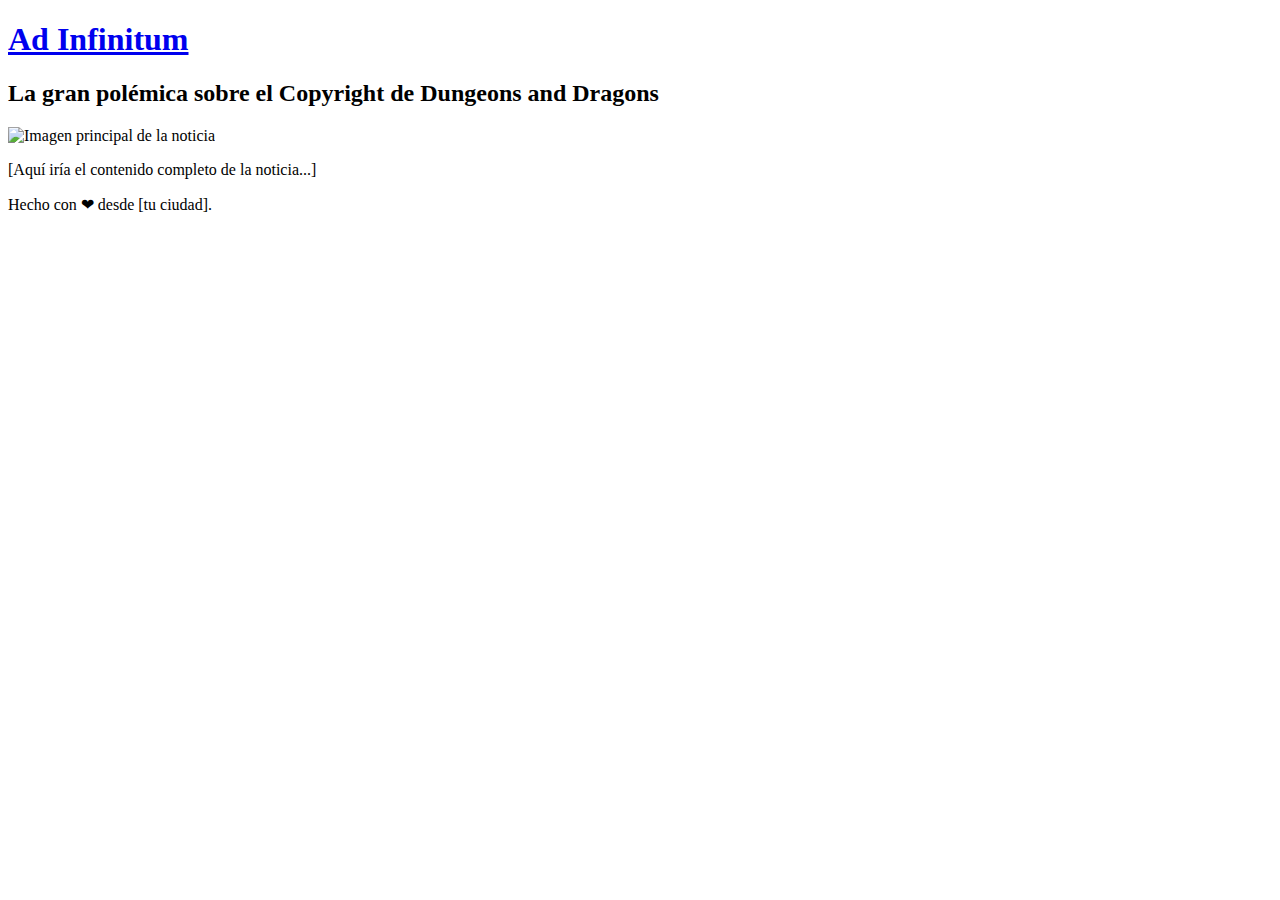
==== articuloejemplo.html @ 0f6d4ceb "Basics" ====
<!DOCTYPE html>
<html lang="es">
<head>
    <meta charset="UTF-8">
    <meta name="viewport" content="width=device-width, initial-scale=1.0">
    <title>La gran polémica sobre el Copyright de Dungeons and Dragons - Ad Infinitum</title>
    <link rel="stylesheet" href="styles.css">
</head>
<body>
    <header>
        <h1><a href="index.html">Ad Infinitum</a></h1>
    </header>
    
    <main>
        <article>
            <h2>La gran polémica sobre el Copyright de Dungeons and Dragons</h2>
            <img src="img/noticia1_large.jpg" alt="Imagen principal de la noticia">
            <p>
                [Aquí iría el contenido completo de la noticia...]
            </p>
        </article>
    </main>

    <footer>
        <p>Hecho con ❤ desde [tu ciudad].</p>
    </footer>
</body>
</html>
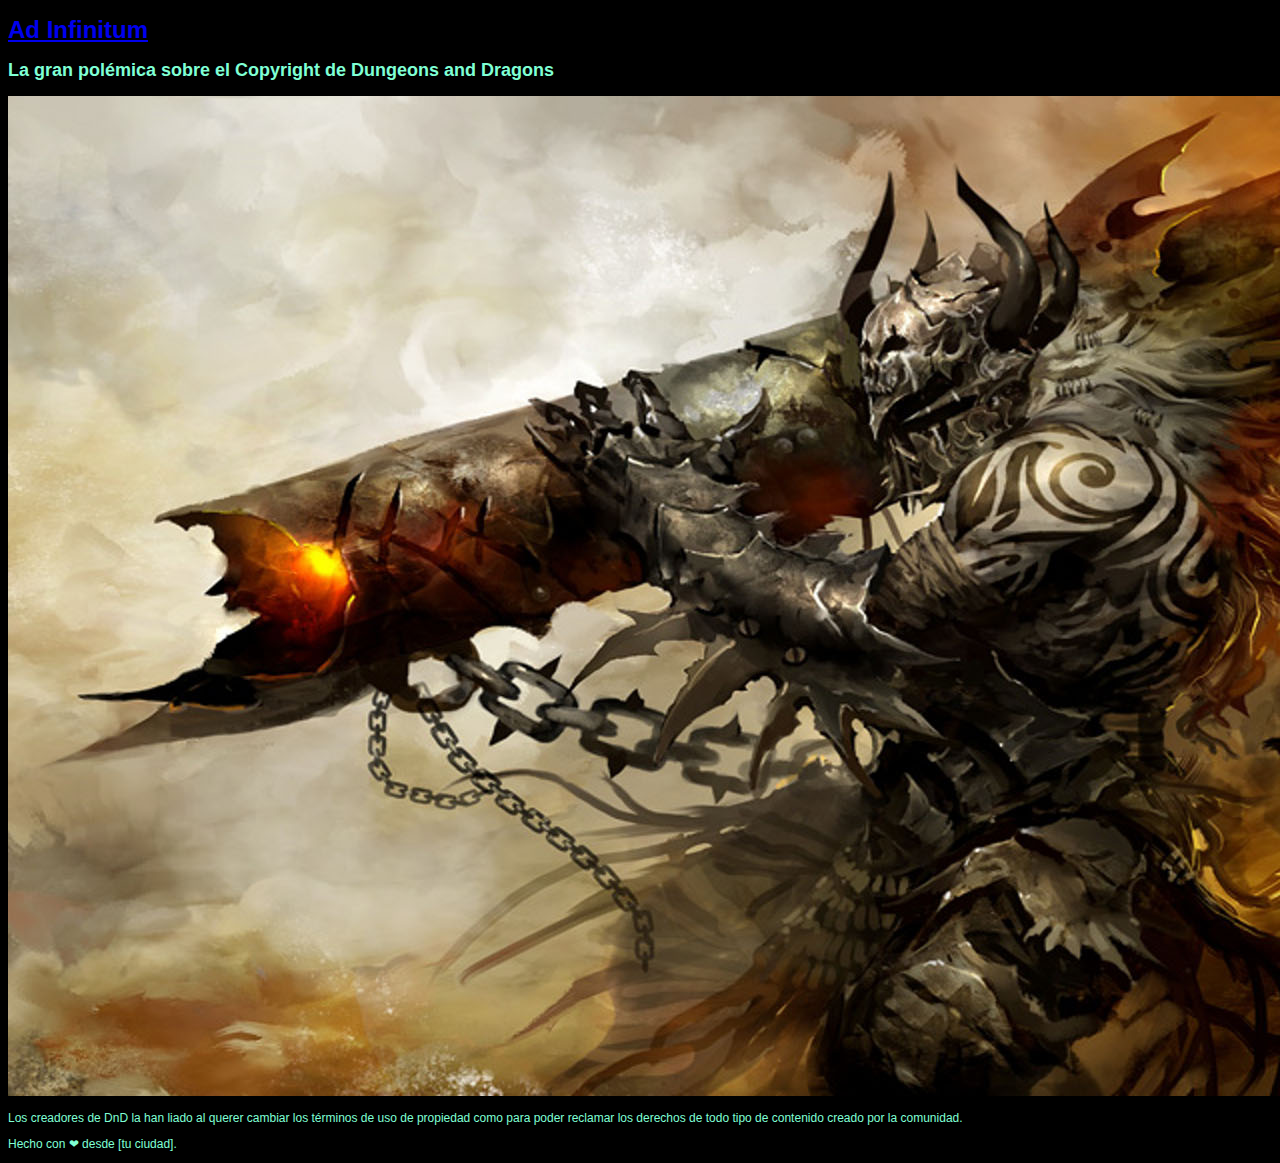
==== commit 32b72982: "." ====
--- a/articuloejemplo.html
+++ b/articuloejemplo.html
@@ -14,9 +14,9 @@
     <main>
         <article>
             <h2>La gran polémica sobre el Copyright de Dungeons and Dragons</h2>
-            <img src="img/noticia1_large.jpg" alt="Imagen principal de la noticia">
+            <img src="testimage.jpg" alt="Imagen principal de la noticia">
             <p>
-                [Aquí iría el contenido completo de la noticia...]
+                Los creadores de DnD la han liado al querer cambiar los términos de uso de propiedad como para poder reclamar los derechos de todo tipo de contenido creado por la comunidad.
             </p>
         </article>
     </main>
--- a/styles.css
+++ b/styles.css
@@ -0,0 +1,38 @@
+body{
+font-family: 'Segoe UI', Tahoma, Geneva, Verdana, sans-serif;
+font-size: 12px;
+color: aquamarine;
+background-color: black;
+}
+
+.nav ul li {
+    float: left;
+    list-style: none;
+    margin: 12px;
+}
+
+.header{
+    font-size: 24px;
+    background-color: darkgrey;
+
+}
+
+.article{
+    font-size: 16px;
+    background-color: grey;
+    width: 300px;
+    height: 200px;
+}
+
+.img {
+    border-radius: 8px;
+    width: 100px;
+    height: 100px;
+}
+
+.footer{
+    font-size: 80px;
+    color: white;
+    background-color: black;
+
+}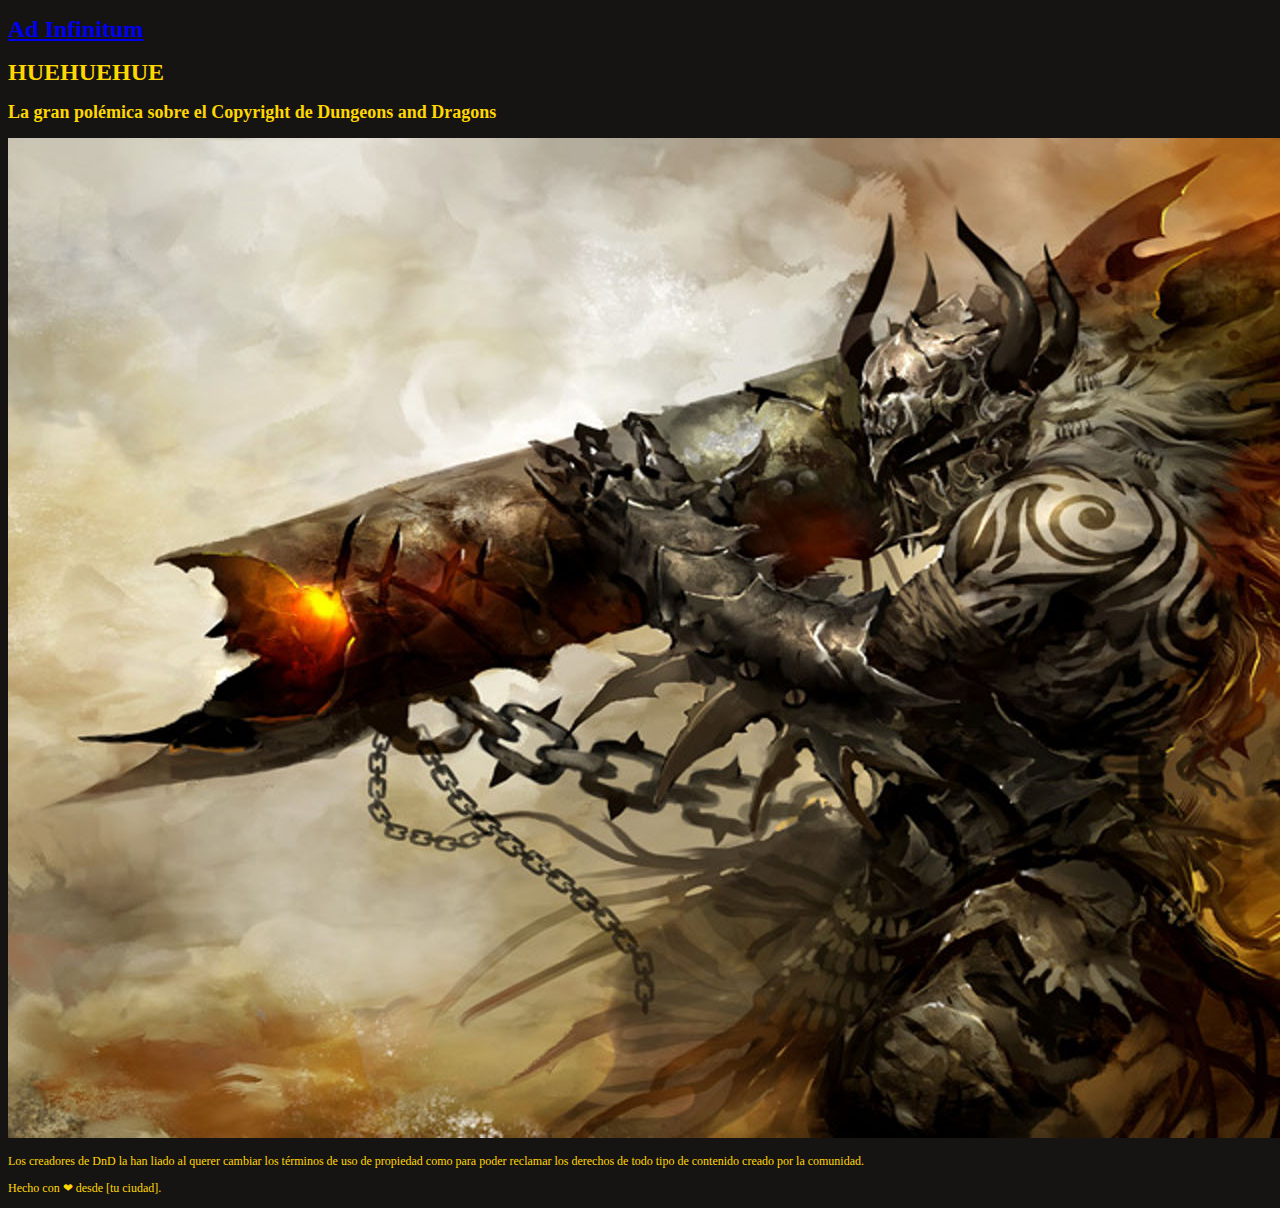
==== commit ba0ea3a9: "added placeholders images" ====
--- a/articuloejemplo.html
+++ b/articuloejemplo.html
@@ -13,6 +13,7 @@
     
     <main>
         <article>
+            <h1>HUEHUEHUE</h1>
             <h2>La gran polémica sobre el Copyright de Dungeons and Dragons</h2>
             <img src="testimage.jpg" alt="Imagen principal de la noticia">
             <p>
--- a/styles.css
+++ b/styles.css
@@ -1,14 +1,16 @@
 body{
-font-family: 'Segoe UI', Tahoma, Geneva, Verdana, sans-serif;
+font-family: 'Lato';
 font-size: 12px;
-color: aquamarine;
-background-color: black;
+color: gold;
+background-color: rgb(22, 19, 19);
 }
 
 .nav ul li {
-    float: left;
+    font-size: 40px;
+        float: left;
     list-style: none;
-    margin: 12px;
+    margin: 40px;
+    color: rgb(253, 234, 205);
 }
 
 .header{
@@ -20,14 +22,6 @@
 .article{
     font-size: 16px;
     background-color: grey;
-    width: 300px;
-    height: 200px;
-}
-
-.img {
-    border-radius: 8px;
-    width: 100px;
-    height: 100px;
 }
 
 .footer{
